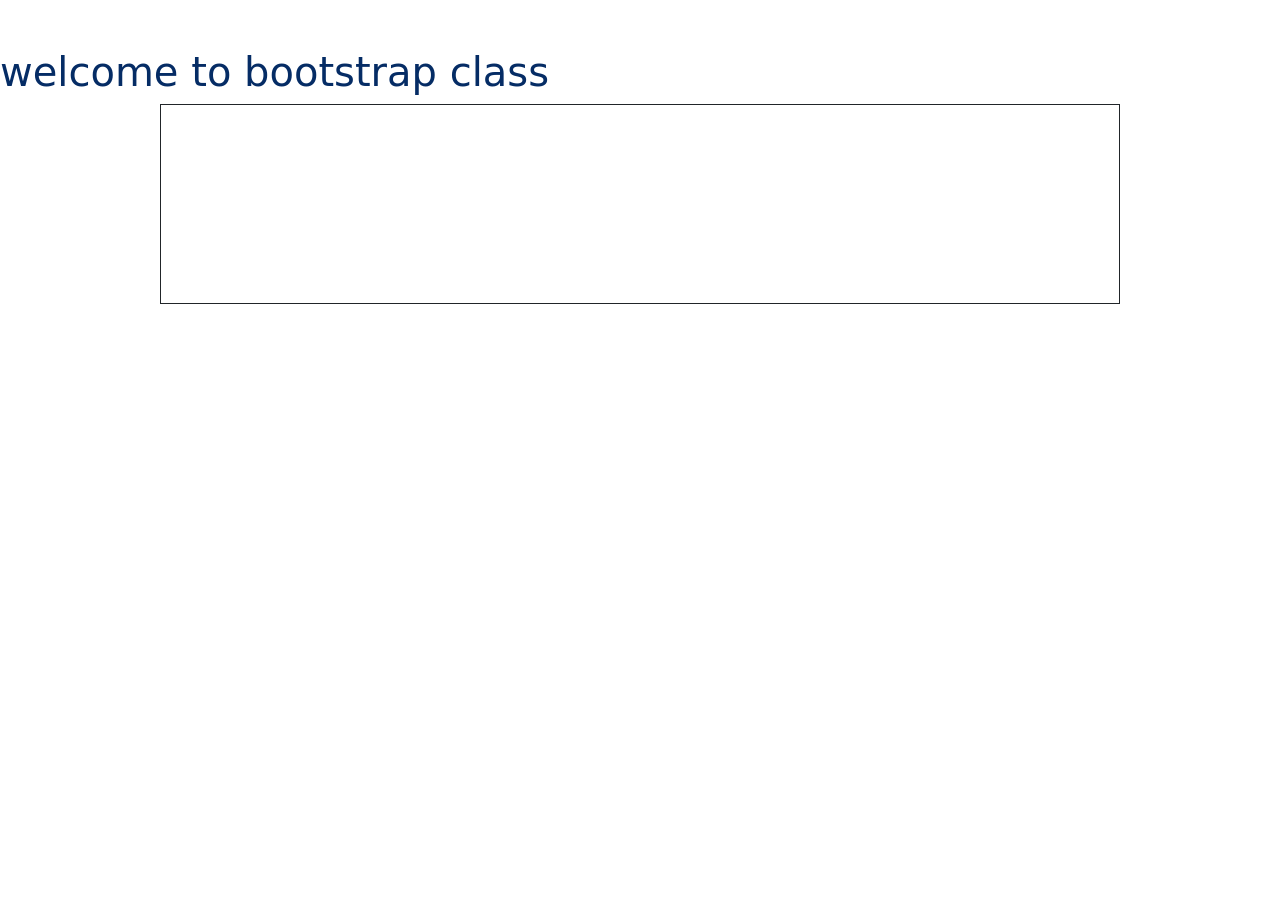
==== bootstrap.html @ a2e6a96b "started bootstrap" ====
<!DOCTYPE html>
<html lang="en">
<head>
    <meta charset="UTF-8">
    <meta name="viewport" content="width=device-width, initial-scale=1.0">
    <title>Document</title>
    <link rel="stylesheet" href="bootstrap.css">

        <link href="https://cdn.jsdelivr.net/npm/bootstrap@5.3.8/dist/css/bootstrap.min.css" rel="stylesheet" integrity="sha384-sRIl4kxILFvY47J16cr9ZwB07vP4J8+LH7qKQnuqkuIAvNWLzeN8tE5YBujZqJLB" crossorigin="anonymous">

        
</head>

<body>

    <h1 class="text-primary-emphasis border-black mt-5">welcome to bootstrap class</h1>

    <div class="box border border-dark /rounded-circle m-auto w-75 col-2">

    </div>

    
    <script src="https://cdn.jsdelivr.net/npm/bootstrap@5.3.8/dist/js/bootstrap.bundle.min.js" integrity="sha384-FKyoEForCGlyvwx9Hj09JcYn3nv7wiPVlz7YYwJrWVcXK/BmnVDxM+D2scQbITxI" crossorigin="anonymous"></script>




    
</body>
</html>
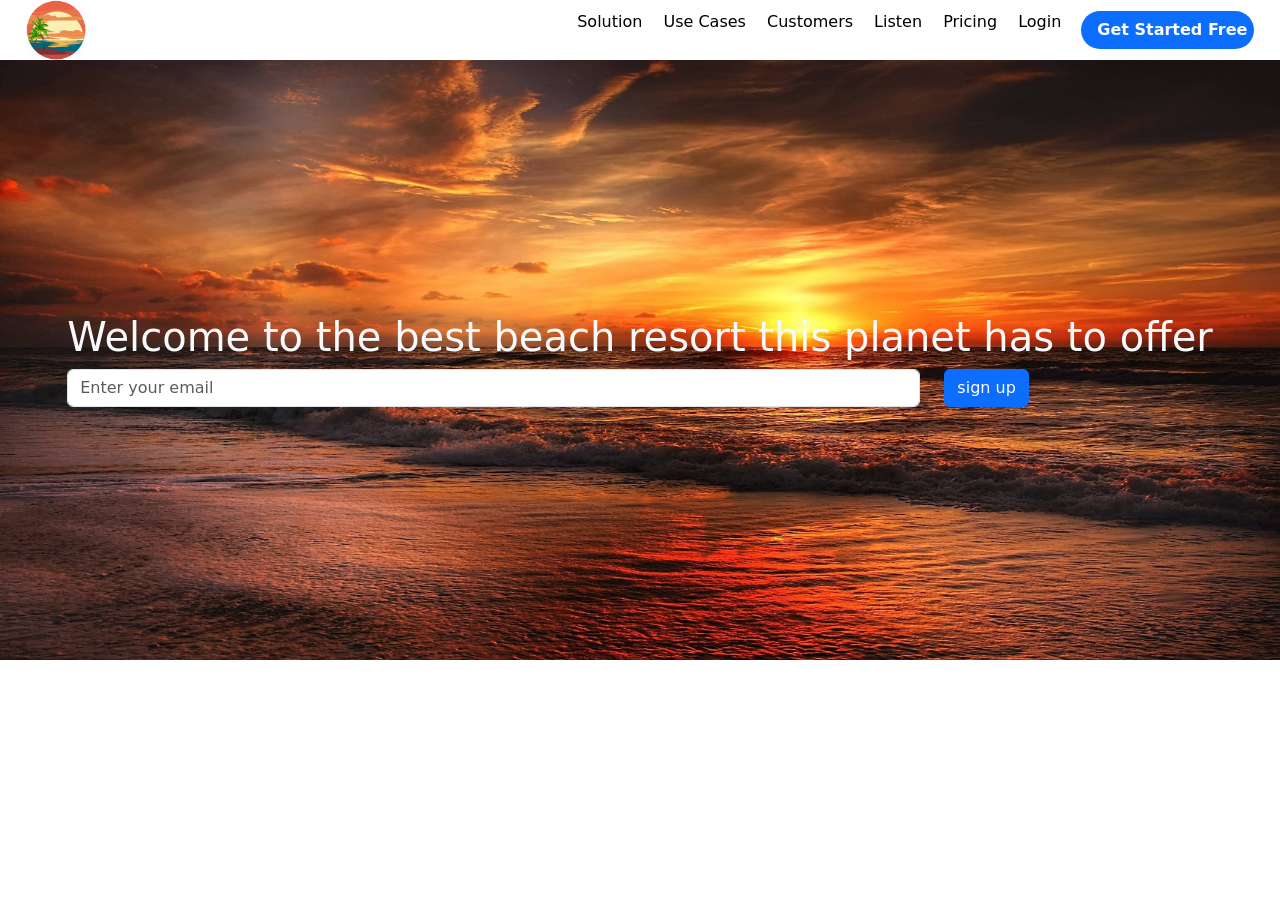
==== commit 01cea9d1: "created hero section with bootstrap" ====
--- a/bootstrap.html
+++ b/bootstrap.html
@@ -12,15 +12,74 @@
 </head>
 
 <body>
-
+<!-- 
     <h1 class="text-primary-emphasis border-black mt-5">welcome to bootstrap class</h1>
 
     <div class="box border border-dark /rounded-circle m-auto w-75 col-2">
 
-    </div>
+    </div> -->
+
+      <header>
+        <nav>
+            <img src="media/imgi_6_beach-logo-vector-design-isolated-background-126138459.png" alt="" height="60">
+            <ul class="nav-ul">
+                <li class="nav-link solution">
+                    <a href="">Solution</a>
+                    <ul class="dropdown dropdown1">
+                        <li><a href="">Broadcast without the tech hassle</a></li>
+                        <li><a href="">Broadcast without the tech hassle</a></li>
+                        <li><a href="">Broadcast without the tech hassle</a></li>
+                        <li><a href="">Broadcast without the tech hassle</a></li>
+                        <li><a href="">Broadcast without the tech hassle</a></li>
+                        <li><a href="">Broadcast without the tech hassle</a></li>
+                    </ul>
+                </li>
+
+
+                <li class="nav-link"><a href="">Use Cases</a></li>
+                <li class="nav-link"><a href="">Customers</a></li>
+                <li class="nav-link"><a href="">Listen</a></li>
+                <li class="nav-link"><a href="">Pricing</a></li>
+                <li class="nav-link"><a href="">Login</a></li>
+            </ul>
+            <div class="getstarted-btn">
+                <button><i class="bi bi-plus-circle"></i> Get Started Free</button>
+            </div>
+            <div class="menu">
+                <i class="bi bi-list"></i>
+            </div>
+        </nav>
+    </header>
 
     
     <script src="https://cdn.jsdelivr.net/npm/bootstrap@5.3.8/dist/js/bootstrap.bundle.min.js" integrity="sha384-FKyoEForCGlyvwx9Hj09JcYn3nv7wiPVlz7YYwJrWVcXK/BmnVDxM+D2scQbITxI" crossorigin="anonymous"></script>
+
+
+
+    <!-- HERO SECTION -->
+
+    <div class="container-fluid hero">
+        <div class="formcontainer">
+            <div>
+                <h1 class="fs-50 text-center text-light">Welcome to the best beach resort this planet has to offer </h1>
+            </div>
+            <div class="row">
+                <form action="" class="col-md-12 form">
+                    <div class="row">
+                        <div class="col-md-9 inputcontainer">
+                            <input type="text" placeholder="Enter your email" class="form-control">
+                        </div>
+                        <div class="col-md-3">
+                            <button class="btn btn-primary">sign up</button>
+                        </div>
+                    </div>
+                </form>
+            </div>
+
+        </div>
+
+
+    </div>
 
 
 
